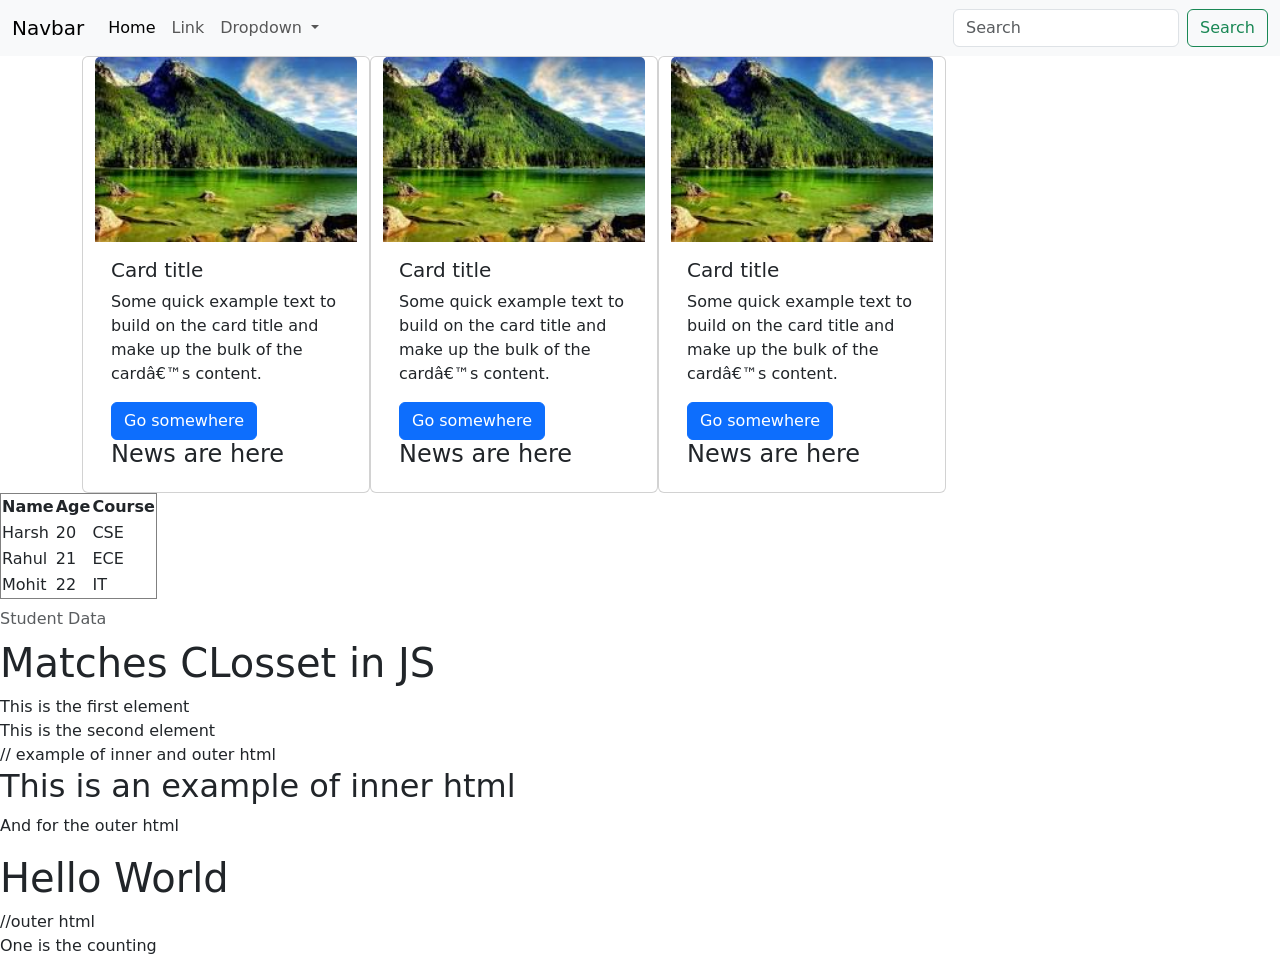
==== index2.html @ 475d4642 "Add new script for table manipulation and DOM interactions; update existing script with minor change" ====
<!DOCTYPE html>
<html>
    <head>
            <link href="https://cdn.jsdelivr.net/npm/bootstrap@5.3.8/dist/css/bootstrap.min.css" rel="stylesheet" integrity="sha384-sRIl4kxILFvY47J16cr9ZwB07vP4J8+LH7qKQnuqkuIAvNWLzeN8tE5YBujZqJLB" crossorigin="anonymous">

    </head>
<body>

<nav class="navbar navbar-expand-lg bg-body-tertiary">
  <div class="container-fluid">
    <a class="navbar-brand" href="#">Navbar</a>
    <button class="navbar-toggler" type="button" data-bs-toggle="collapse" data-bs-target="#navbarSupportedContent" aria-controls="navbarSupportedContent" aria-expanded="false" aria-label="Toggle navigation">
      <span class="navbar-toggler-icon"></span>
    </button>
    <div class="collapse navbar-collapse" id="navbarSupportedContent">
      <ul class="navbar-nav me-auto mb-2 mb-lg-0">
        <li class="nav-item">
          <a class="nav-link active" aria-current="page" href="#">Home</a>
        </li>
        <li class="nav-item">
          <a class="nav-link" href="#">Link</a>
        </li>
        <li class="nav-item dropdown">
          <a class="nav-link dropdown-toggle" href="#" role="button" data-bs-toggle="dropdown" aria-expanded="false">
            Dropdown
          </a>
          <ul class="dropdown-menu">
            <li><a class="dropdown-item" href="#">Action</a></li>
            <li><a class="dropdown-item" href="#">Another action</a></li>
            <li><hr class="dropdown-divider"></li>
            <li><a class="dropdown-item" href="#">Something else here</a></li>
          </ul>
        </li>
       
      </ul>
      <form class="d-flex" role="search">
        <input class="form-control me-2" type="search" placeholder="Search" aria-label="Search"/>
        <button class="btn btn-outline-success" type="submit">Search</button>
      </form>
    </div>
  </div>
</nav>


<div class="container row m-auto justify-items-center align-items-center">
<div class="card" style="width: 18rem;">
  <img src="[data-uri]" class="card-img-top" alt="...">
  <div class="card-body">
    <h5 class="card-title">Card title</h5>
    <p class="card-text">Some quick example text to build on the card title and make up the bulk of the card’s content.</p>
    <a href="#" class="btn btn-primary">Go somewhere</a>
    <h4 id="news">News are here</h4>
  </div>
</div>

<div class="card" style="width: 18rem;">
  <img src="[data-uri]" class="card-img-top" alt="...">
  <div class="card-body">
    <h5 class="card-title">Card title</h5>
    <p class="card-text">Some quick example text to build on the card title and make up the bulk of the card’s content.</p>
    <a href="#" class="btn btn-primary this">Go somewhere</a>
    <h4 id="news">News are here</h4>
  </div>
</div>

<div class="card" style="width: 18rem;">
  <img src="[data-uri]" class="card-img-top" alt="...">
  <div class="card-body new1">
    <h5 class="card-title">Card title</h5>
    <p class="card-text">Some quick example text to build on the card title and make up the bulk of the card’s content.</p>
    <a href="#" class="btn btn-primary this1">Go somewhere</a>
    <h4 id="news">News are here</h4>
  </div>
</div>
</div>


<table id="abc" border="1">

    <caption>Student Data</caption>

    <thead>
        <tr>
            <th>Name</th>
            <th>Age</th>
            <th>Course</th>
        </tr>
    </thead>

    <tbody>

        <tr>
            <td>Harsh</td>
            <td>20</td>
            <td>CSE</td>
        </tr>

        <tr>
            <td>Rahul</td>
            <td>21</td>
            <td>ECE</td>
        </tr>

        <tr>
            <td>Mohit</td>
            <td>22</td>
            <td>IT</td>
        </tr>

    </tbody>

</table>

<h1>Matches CLosset in JS</h1>
    <div class="box" id="id1">This is the first element</div>
    <div class="box" id="id2">This is the second element</div>
</body>

// example of inner and outer html
<div id="box2">
  <h2 id="box5">This is an example of inner html</h2>
  <p>And for the outer html </p>
</div>
<h1 id="title">Hello World</h1>

//outer html 
<div id="one">One is the counting</div>

<script src="script2.js"></script>
    <script src="https://cdn.jsdelivr.net/npm/bootstrap@5.3.8/dist/js/bootstrap.bundle.min.js" integrity="sha384-FKyoEForCGlyvwx9Hj09JcYn3nv7wiPVlz7YYwJrWVcXK/BmnVDxM+D2scQbITxI" crossorigin="anonymous"></script>

</html>
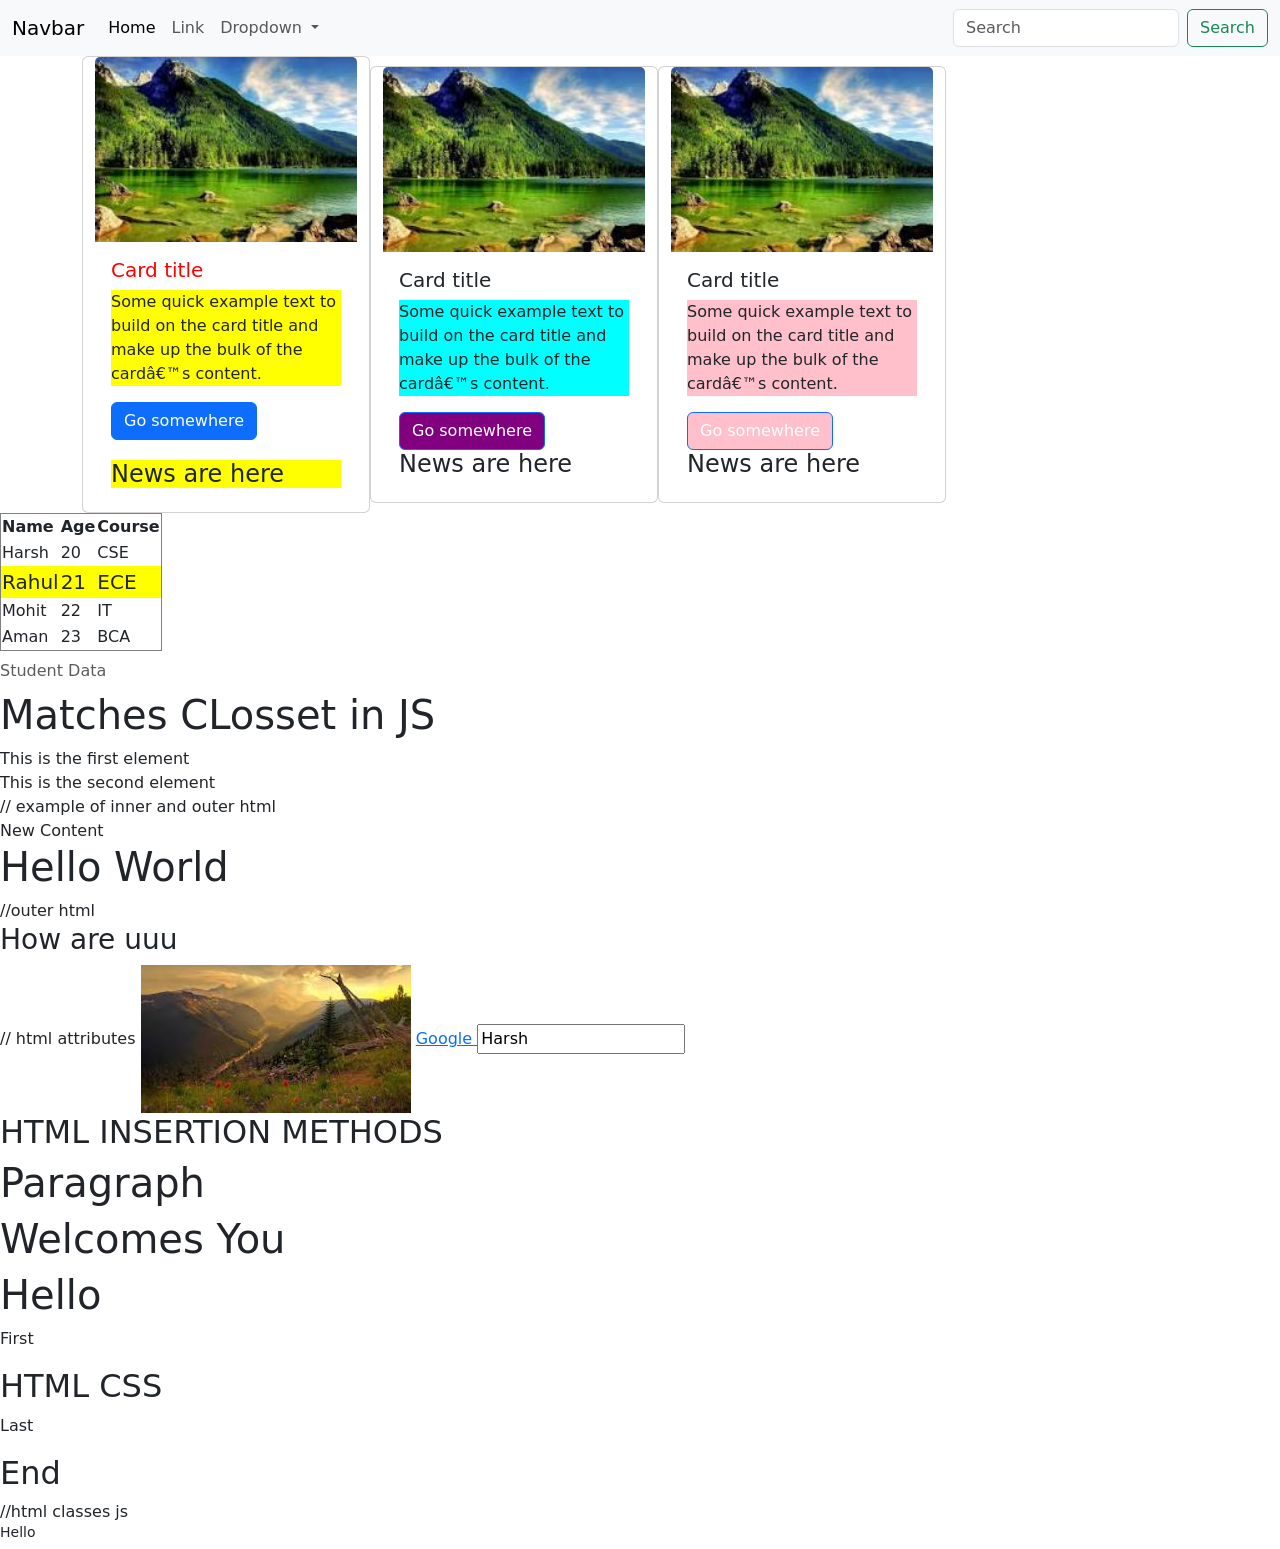
==== commit 9f23bf19: "Add HTML attributes and insertion methods; enhance JavaScript functionality for DOM manipulation" ====
--- a/index2.html
+++ b/index2.html
@@ -126,6 +126,39 @@
 //outer html 
 <div id="one">One is the counting</div>
 
+// html attributes 
+<img id="image"
+src="cat.jpg"     alt="Cat">
+
+<a id="link"
+   href="https://google.com">
+Google
+</a>
+
+<input id="txt"
+       type="text"
+       value="Harsh">
+
+       <h2>HTML INSERTION METHODS</h2>
+
+       <div id="inter">
+
+<h2>JavaScript</h2>
+
+</div>
+
+
+ <div id="interr">
+
+<h2>HTML CSS</h2>
+
+</div>
+
+//html classes js
+<h1 id="heading" class="red">
+Hello
+</h1>
+
 <script src="script2.js"></script>
     <script src="https://cdn.jsdelivr.net/npm/bootstrap@5.3.8/dist/js/bootstrap.bundle.min.js" integrity="sha384-FKyoEForCGlyvwx9Hj09JcYn3nv7wiPVlz7YYwJrWVcXK/BmnVDxM+D2scQbITxI" crossorigin="anonymous"></script>
 
